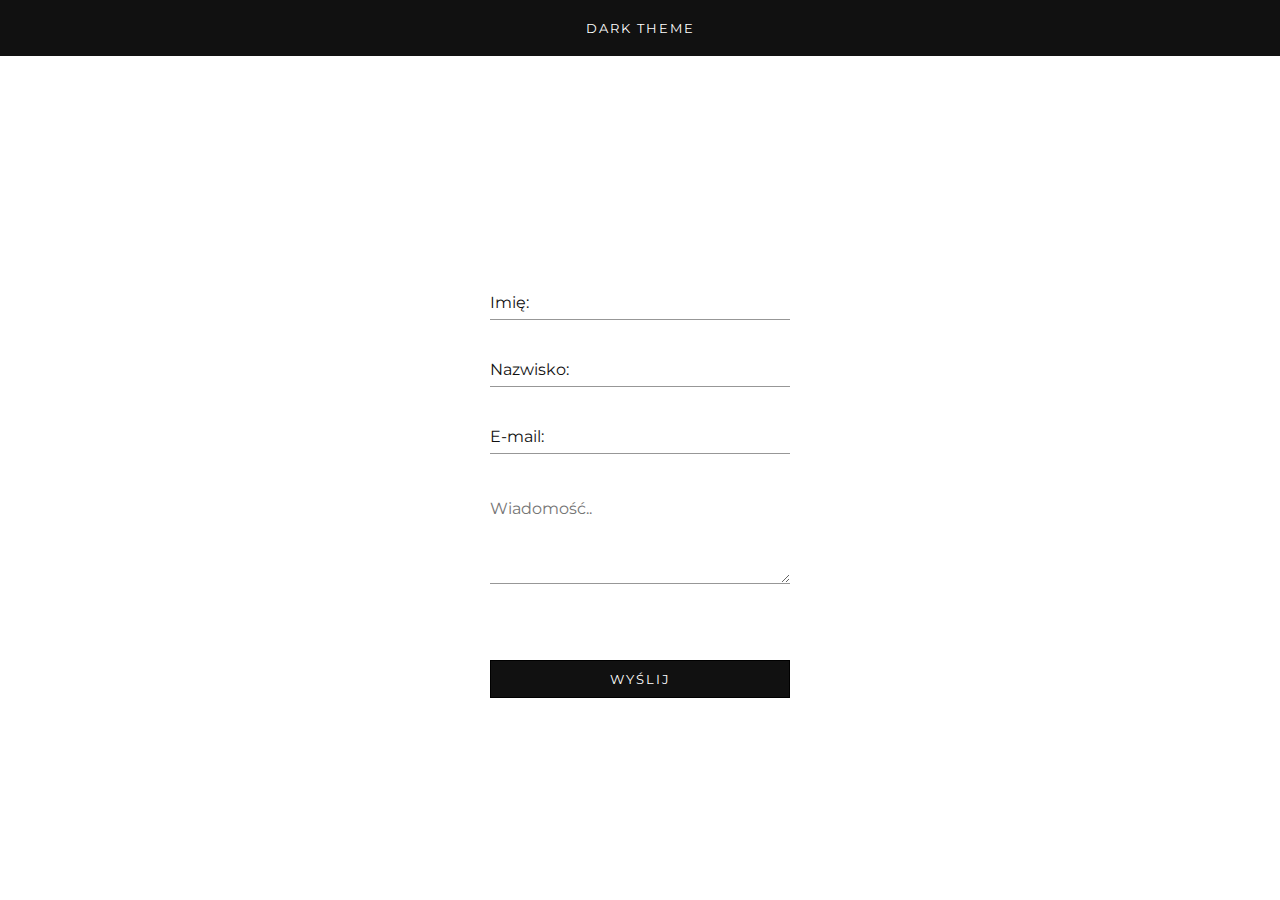
==== index.html @ c7da36e5 "first commit" ====
<!DOCTYPE html>
<html lang="en">
<head>
    <meta charset="UTF-8">
    <meta http-equiv="X-UA-Compatible" content="IE=edge">
    <meta name="viewport" content="width=device-width, initial-scale=1.0">
    <!-- CSS -->
    <link rel="stylesheet" href="style.css">
    <!-- JS -->
    <script src="script.js" defer></script>
    <!-- Title -->
    <title>Form</title>
</head>
<body>
    <!-- Theme Button -->
    <button id="btn-theme">Dark Theme</button>
        
    <!-- Form -->
    <form name="contact" method="POST" netlify-honeypot="bot-field" data-netlify="true">
        <input type="hidden" name="form-name" value="contact">
        <p class="hidden">
            <label>
              Don’t fill this out if you’re human: <input name="bot-field" />
            </label>
          </p>
        <div class="form-element">
            <input type="text" required>
            <label>Imię:</label>
        </div>
        <div class="form-element">
            <input type="text" required>
            <label>Nazwisko:</label>
        </div>
        <div class="form-element">
            <input type="text" required>
            <label>E-mail:</label>
        </div>
        <div class="form-element">
            <textarea placeholder="Wiadomość.." required></textarea>
        </div>
        <input type="submit" value="Wyślij">
    </form>
</body>
</html>
---- style.css ----
@import url('https://fonts.googleapis.com/css2?family=Montserrat:wght@100;300;400;500;600;900&display=swap');

:root {
    --white-color: #fff;
    --black-color: #111;
    --gray-color: #979797;
}

*, *::before, *::after {
    margin: 0;
    padding: 0;
    box-sizing: border-box;
}

body {
    font-family: 'Montserrat', sans-serif;
    height: 100vh;
    width: 100%;
    display: flex;
    justify-content: center;
    align-items: center;
    color: var(--black-color);
    background-color: var(--white-color);
    transition: all .5s ease;
}

body.darkTheme {
    color: var(--white-color);
    background-color: var(--black-color);
}

button {
    font-family: inherit;
    cursor: pointer;
    display: inline-block;
    background-color: var(--black-color);
    color: var(--white-color);
    outline: none;
    border: none;
    position: absolute;
    top: 0;
    left: 0;
    width: 100%;
    padding: 20px;
    text-transform: uppercase;
    letter-spacing: 2px;
}

.darkTheme button {
    color: var(--black-color);
    background: var(--white-color);
}

form {
    margin-top: 10vh;
}

form .hidden {
    visibility: hidden;
    height: 0;
}

.form-element {
    position: relative;
    margin-bottom: 2.5rem;
    width: 300px;
}

input, textarea {
    font-family: 'Montserrat', sans-serif;
    outline: none;
    border: none;
    background-color: transparent;
    border-bottom: 1px solid var(--gray-color);
    padding: 5px 0;
    width: 100%;
    color: var(--black-color);
}

textarea {
    height: 10vh;
    font-size: 16px;
}

.darkTheme input,
.darkTheme textarea {
    color: var(--white-color);
}

input:focus,
textarea:focus {
    border-color: var(--black-color);
}

.darkTheme input:focus,
.darkTheme textarea:focus {
    border-color: var(--white-color)
}

label {
    position: absolute;
    pointer-events: none;
    top: 0;
    left: 0;
    transition: all .4s ease;
}

input:valid + label,
input:focus + label {
    transform: translateY(-18px);
    font-size: 14px;
    color: var(--gray-color);
}

input[type="submit"] {
    cursor: pointer;
    display: inline-block;
    padding: 10px;
    margin-top: 2rem;
    border: 1px solid black;
    background-color: var(--black-color);
    color: var(--white-color);
    text-transform: uppercase;
    letter-spacing: 2px;
}

input[type="submit"]:hover {
    background: transparent;
    border-color: var(--black-color);
    color: var(--black-color);
}

.darkTheme input[type="submit"] { 
    background-color: var(--white-color);
    color: var(--black-color);
}

.darkTheme input[type="submit"]:hover { 
    background-color: transparent;
    border-color: var(--white-color);
    color: var(--ligh-color);
}
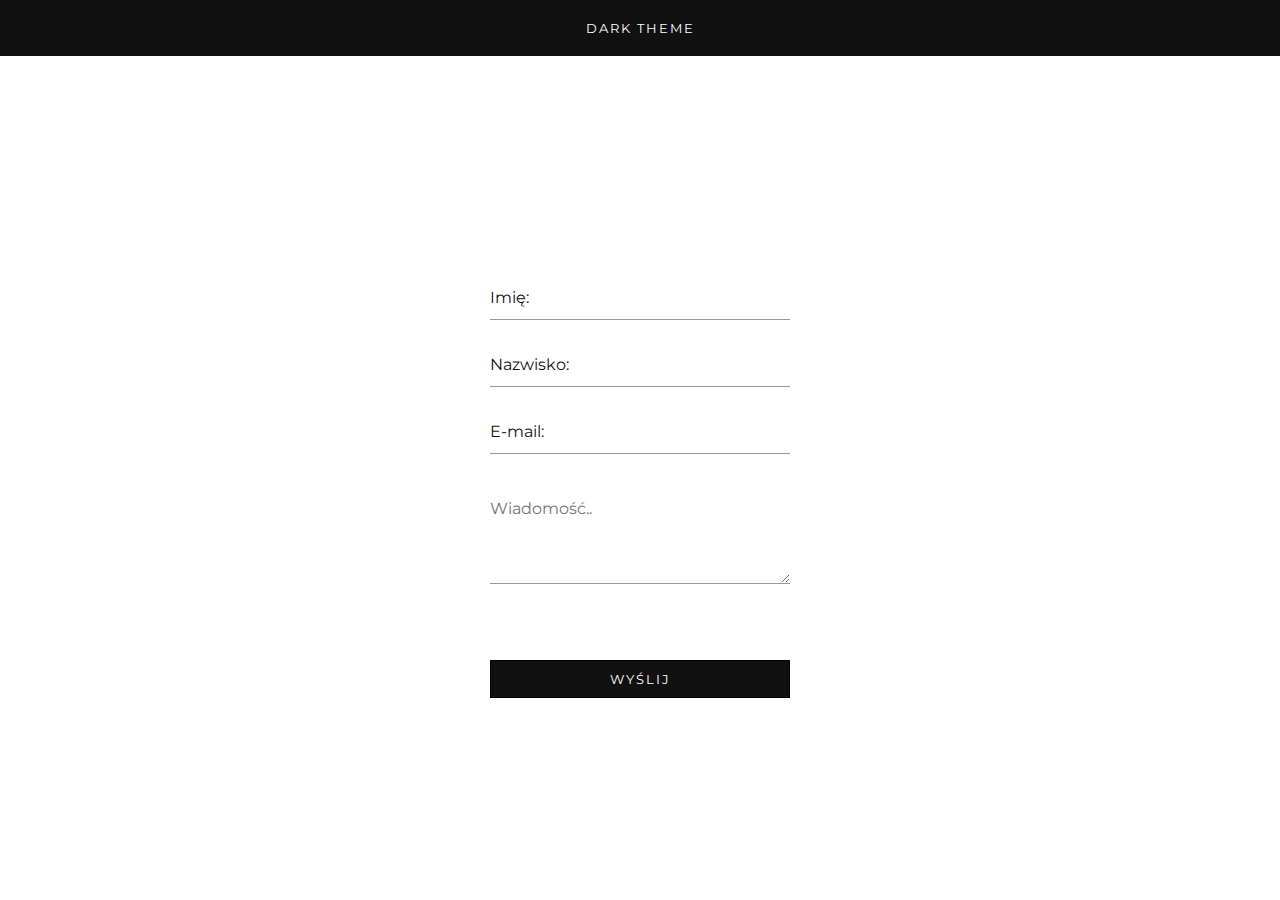
==== commit d3d8bc00: "first commit" ====
--- a/index.html
+++ b/index.html
@@ -3,7 +3,7 @@
 <head>
     <meta charset="UTF-8">
     <meta http-equiv="X-UA-Compatible" content="IE=edge">
-    <meta name="viewport" content="width=device-width, initial-scale=1.0">
+    <meta name="viewport" content="width=device-width, initial-scale=1.0, maximum-scale=1">
     <!-- CSS -->
     <link rel="stylesheet" href="style.css">
     <!-- JS -->
@@ -32,7 +32,7 @@
             <label>Nazwisko:</label>
         </div>
         <div class="form-element">
-            <input type="text" required>
+            <input type="email" required>
             <label>E-mail:</label>
         </div>
         <div class="form-element">
--- a/style.css
+++ b/style.css
@@ -4,6 +4,7 @@
     --white-color: #fff;
     --black-color: #111;
     --gray-color: #979797;
+    --app-height: 100%;
 }
 
 *, *::before, *::after {
@@ -15,6 +16,7 @@
 body {
     font-family: 'Montserrat', sans-serif;
     height: 100vh;
+    height: var(--app-height);
     width: 100%;
     display: flex;
     justify-content: center;
@@ -22,6 +24,10 @@
     color: var(--black-color);
     background-color: var(--white-color);
     transition: all .5s ease;
+}
+
+html {
+    background-color: var(--black-color);
 }
 
 body.darkTheme {
@@ -67,6 +73,9 @@
 }
 
 input, textarea {
+    appearance: none;
+    -webkit-appearance: none;
+    border-radius: 0;
     font-family: 'Montserrat', sans-serif;
     outline: none;
     border: none;
@@ -100,7 +109,7 @@
 label {
     position: absolute;
     pointer-events: none;
-    top: 0;
+    top: -5px;
     left: 0;
     transition: all .4s ease;
 }
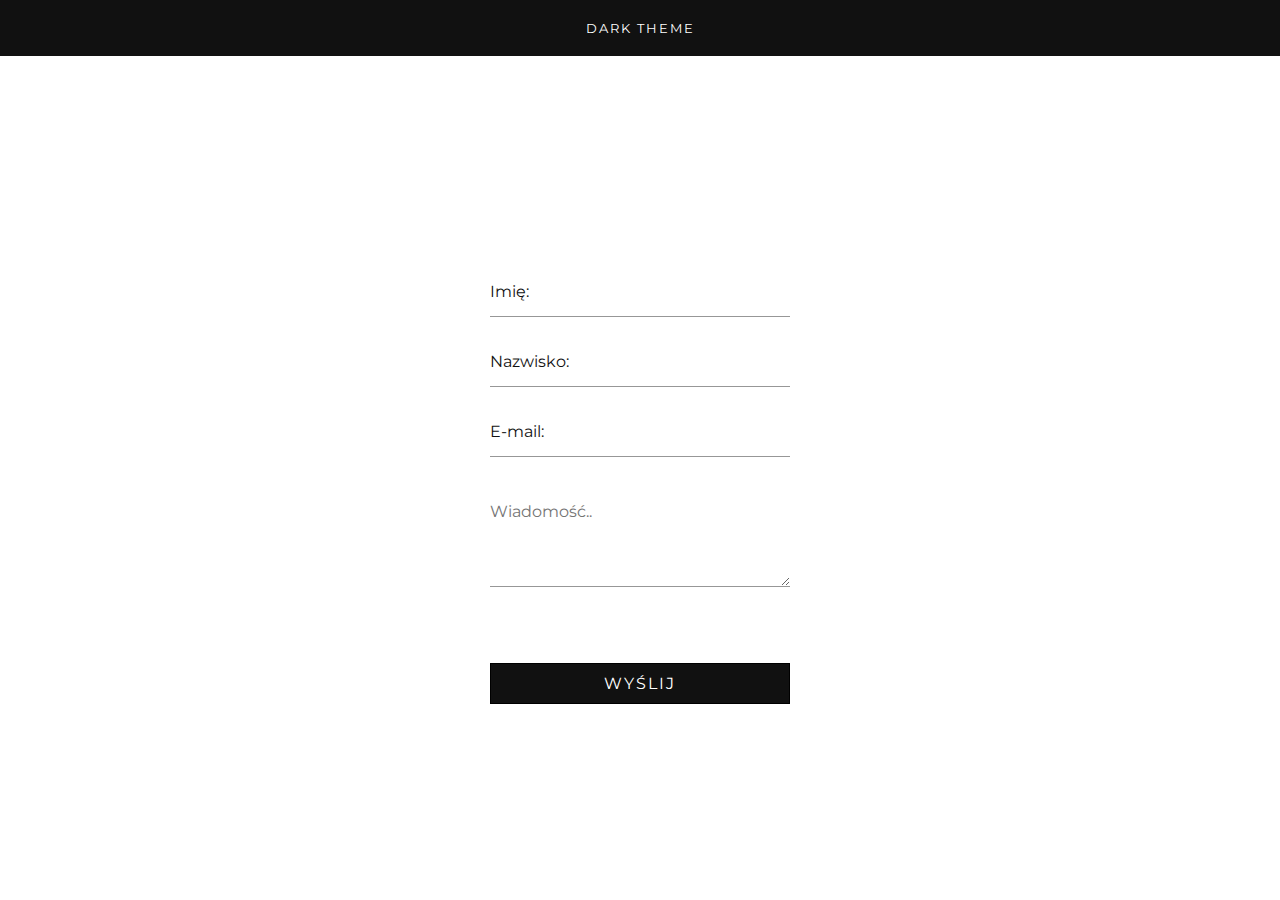
==== commit 1296e5df: "first commit" ====
--- a/index.html
+++ b/index.html
@@ -16,13 +16,13 @@
     <button id="btn-theme">Dark Theme</button>
         
     <!-- Form -->
-    <form name="contact" method="POST" netlify-honeypot="bot-field" data-netlify="true">
-        <input type="hidden" name="form-name" value="contact">
+    <form name="contact" method="POST" data-netlify="true">
+        <!-- <input type="hidden" name="form-name" value="contact">
         <p class="hidden">
             <label>
               Don’t fill this out if you’re human: <input name="bot-field" />
             </label>
-          </p>
+          </p> -->
         <div class="form-element">
             <input type="text" required>
             <label>Imię:</label>
@@ -32,7 +32,7 @@
             <label>Nazwisko:</label>
         </div>
         <div class="form-element">
-            <input type="email" required>
+            <input type="text" required>
             <label>E-mail:</label>
         </div>
         <div class="form-element">
--- a/style.css
+++ b/style.css
@@ -77,6 +77,7 @@
     -webkit-appearance: none;
     border-radius: 0;
     font-family: 'Montserrat', sans-serif;
+    font-size: 16px;
     outline: none;
     border: none;
     background-color: transparent;
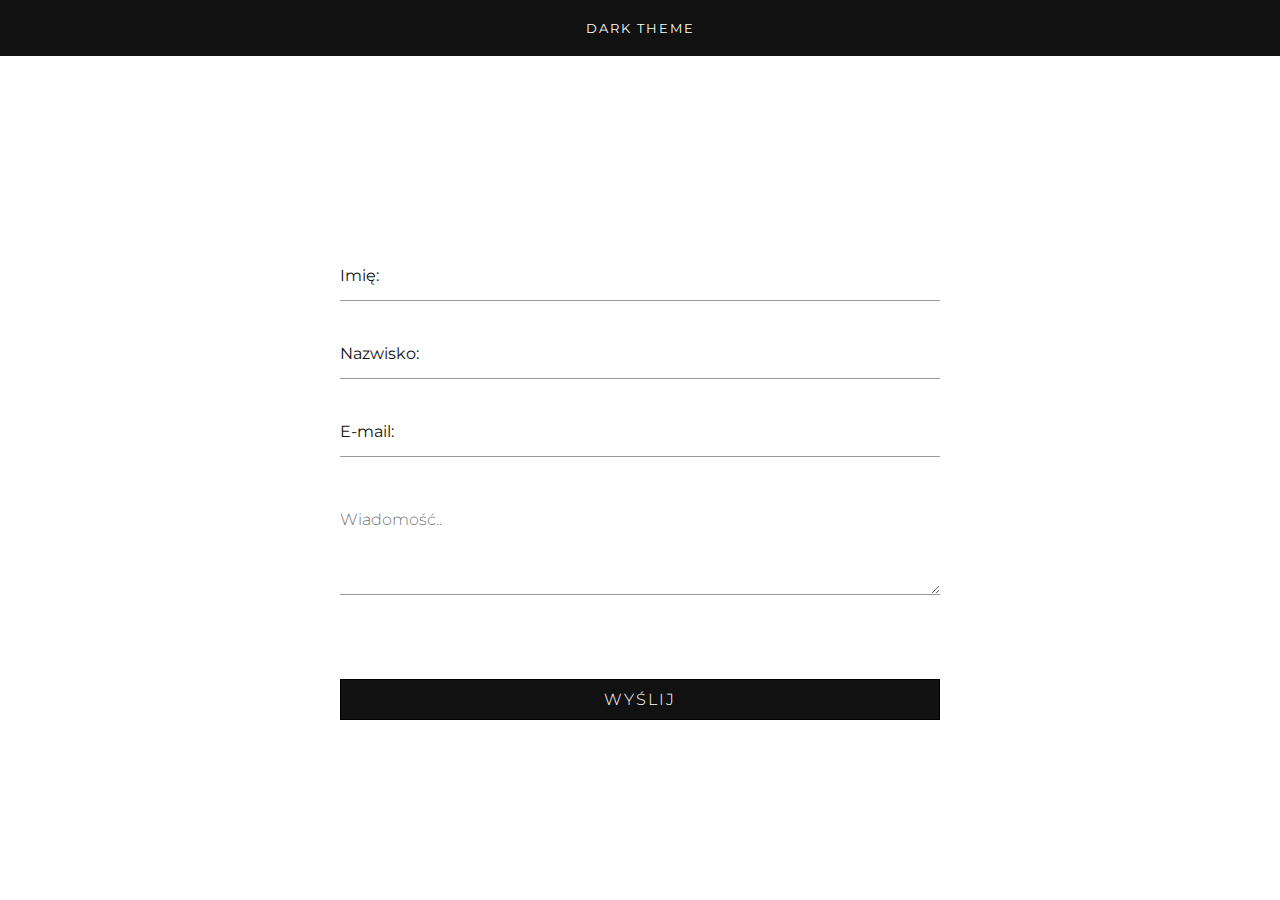
==== commit 0a6f0232: "first commit" ====
--- a/index.html
+++ b/index.html
@@ -16,27 +16,27 @@
     <button id="btn-theme">Dark Theme</button>
         
     <!-- Form -->
-    <form name="contact" method="POST" data-netlify="true">
-        <!-- <input type="hidden" name="form-name" value="contact">
+    <form name="contact" action="/success" method="POST" netlify-honeypot="bot-field" data-netlify="true">
+        <input type="hidden" name="form-name" value="contact">
         <p class="hidden">
             <label>
               Don’t fill this out if you’re human: <input name="bot-field" />
             </label>
-          </p> -->
+          </p>
         <div class="form-element">
-            <input type="text" required>
+            <input type="text" name="Imię" required>
             <label>Imię:</label>
         </div>
         <div class="form-element">
-            <input type="text" required>
+            <input type="text" name="Nazwisko" required>
             <label>Nazwisko:</label>
         </div>
         <div class="form-element">
-            <input type="text" required>
+            <input type="text" name="Email" required>
             <label>E-mail:</label>
         </div>
         <div class="form-element">
-            <textarea placeholder="Wiadomość.." required></textarea>
+            <textarea name="Wiadomość" placeholder="Wiadomość.." required></textarea>
         </div>
         <input type="submit" value="Wyślij">
     </form>
--- a/style.css
+++ b/style.css
@@ -1,9 +1,9 @@
-@import url('https://fonts.googleapis.com/css2?family=Montserrat:wght@100;300;400;500;600;900&display=swap');
+@import url('https://fonts.googleapis.com/css2?family=Montserrat:wght@300&display=swap');
 
 :root {
     --white-color: #fff;
     --black-color: #111;
-    --gray-color: #979797;
+    --gray-color: #999;
     --app-height: 100%;
 }
 
@@ -24,10 +24,6 @@
     color: var(--black-color);
     background-color: var(--white-color);
     transition: all .5s ease;
-}
-
-html {
-    background-color: var(--black-color);
 }
 
 body.darkTheme {
@@ -77,6 +73,7 @@
     -webkit-appearance: none;
     border-radius: 0;
     font-family: 'Montserrat', sans-serif;
+    font-weight: 300;
     font-size: 16px;
     outline: none;
     border: none;
@@ -149,4 +146,34 @@
     background-color: transparent;
     border-color: var(--white-color);
     color: var(--ligh-color);
+}
+
+/* Media Queries */
+@media (max-width: 800px) and (orientation: landscape) {
+    body {
+        align-items: flex-end;
+    }
+    input[type="submit"] {
+        margin-top: 0;
+    }
+    form {
+        margin-top: 0;
+        margin-bottom: 1rem
+    }
+    
+    .form-element {
+        width: 450px;
+        margin-bottom: 1.2rem;
+    }
+}
+@media (min-height: 700px) {
+    .form-element {
+        margin-bottom: 3rem;
+    }
+}
+@media (min-width: 801px) {
+    .form-element {
+        width: 600px;
+        margin-bottom: 3rem;
+    }
 }